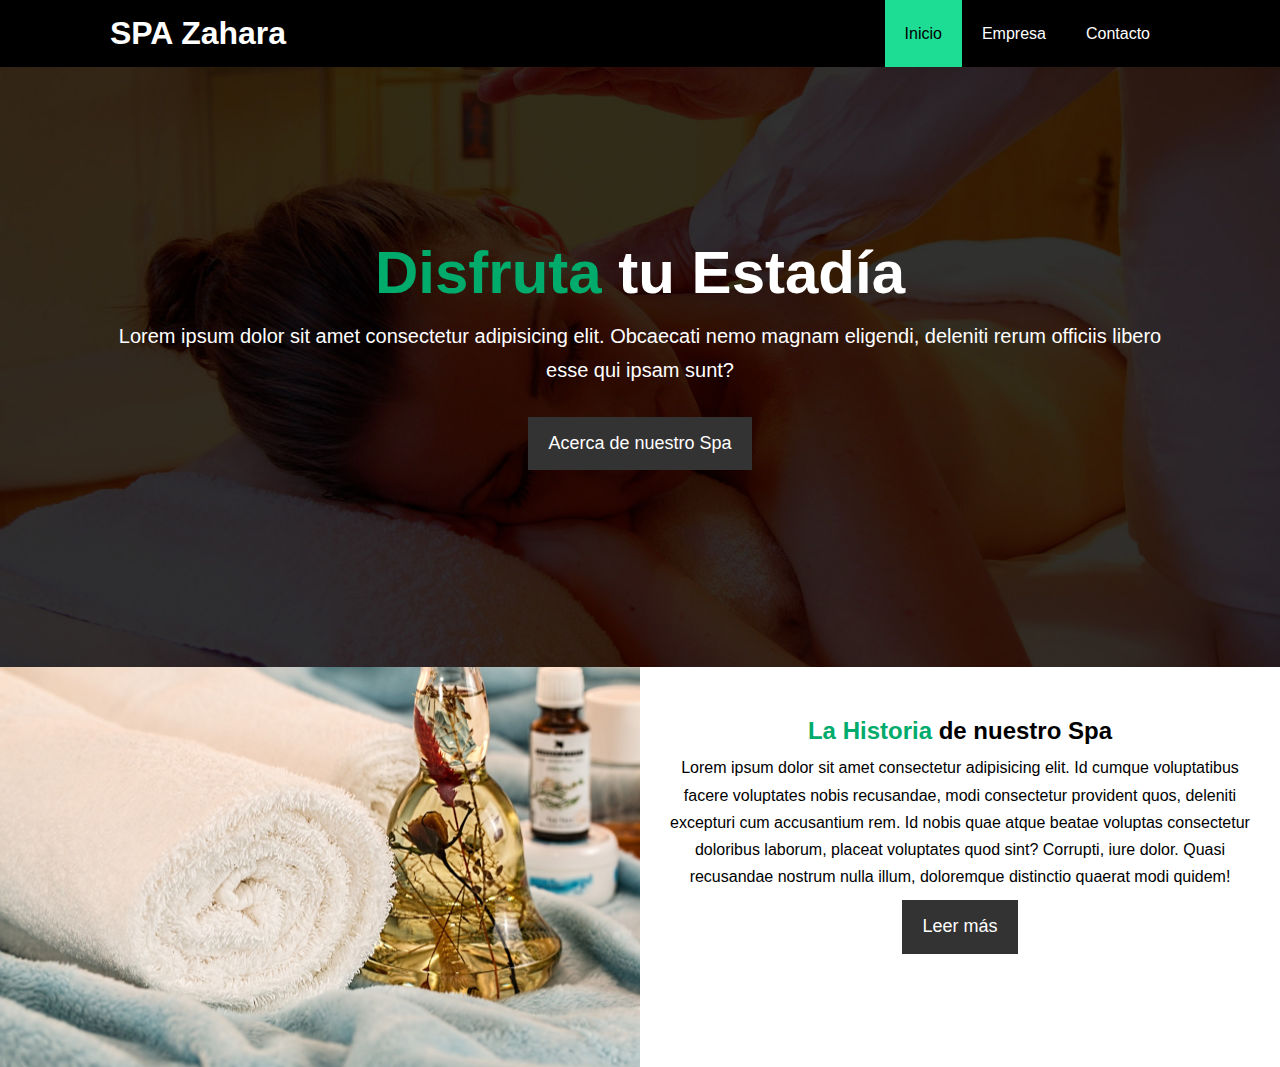
==== index.html @ b9134e2b "Pagina principal de pagina we SPA - HTML/CSS" ====
<!DOCTYPE html>
<html lang="es">
<head>
    <meta charset="UTF-8">
    <meta name="viewport" content="width=device-width, initial-scale=1.0">
    <meta http-equiv="X-UA-Compatible" content="ie=edge">
    <meta name="description" content="Bienvenidos al SPA Zahara donde de te cuidamos con amor.">
    <meta name="keywords" content="spa, belleza, cuidado de la piel, masajes">
    <link rel="stylesheet" href="css/estilos.css">
    <title>SPA Zahara</title>
</head>
<body>
    <header>
        <nav id="navbar">
            <div class="container">
                <h1 class="logo"><a href="index.html">SPA Zahara</a></h1>
                <ul>
                    <li><a class="current" href="index.html">Inicio</a></li>
                    <li><a href="empresa.html">Empresa</a></li>
                    <li><a href="contacto.html">Contacto</a></li>
                </ul>
            </div>
        </nav>

        <div id="showcase">
            <div class="container">
                <div class="showcase-content">
                    <h1><span class="text-primary">Disfruta</span> tu Estadía</h1>
                    <p class="lead">Lorem ipsum dolor sit amet consectetur adipisicing elit. Obcaecati nemo magnam eligendi, deleniti rerum officiis libero esse qui ipsam sunt?</p>
                    <a href="acerca.html" class="btn">Acerca de nuestro Spa</a>
                </div>
            </div>
        </div>
    </header>

    <!-- Home -->
    <section id="home-info">
        <div class="info-img"></div>
        <div class="info-content">
            <h2><span class="text-primary">La Historia</span> de nuestro Spa</h2>
            <p>Lorem ipsum dolor sit amet consectetur adipisicing elit. Id cumque voluptatibus facere voluptates nobis recusandae, modi consectetur provident quos, deleniti excepturi cum accusantium rem. Id nobis quae atque beatae voluptas consectetur doloribus laborum, placeat voluptates quod sint? Corrupti, iure dolor. Quasi recusandae nostrum nulla illum, doloremque distinctio quaerat modi quidem!</p>
            <a href="acerca.html" class="btn btn-primary">Leer más</a>
        </div>
    </section>
</body>
</html>
---- css/estilos.css ----
/* Reset */
*{
    margin: 0;
    padding: 0;
    box-sizing: border-box;
}

/* Estilos principales */
body{
    font-family: 'Segoe UI', Tahoma, Geneva, Verdana, sans-serif;
    line-height: 1.7em;
}

a{
    color: #333;
    text-decoration: none;
}

h1, h2, h3{
    padding-bottom: 10px 0;
}

p{
    margin: 10px 0;
}

/* Utilidades */
.container{
    margin: auto;
    max-width: 1100px;
    overflow: auto;
    padding: 0 20px;
}

.btn{
    display: inline-block;
    font-size: 18px;
    color: #fff;
    background: #333;
    padding: 13px 20px;
    border: none;
    cursor: pointer;
}

.btn:hover{
    background: #1ddd95;
    color: #333;
}

.lead{
    font-size: 20px;
}

.text-primary{
    color: #00ab6b;
}

/* Navegacion */
#navbar{
    background-color: #000;
    color: #fff;
    overflow: auto;
}

#navbar a{
    color: #fff;
}

#navbar h1{
    float: left;
    padding-top: 20px;
}

#navbar ul{
    list-style: none;
    float: right;
}

#navbar ul li{
    float: left;
}

#navbar ul li a{
    display: block;
    padding: 20px;
    text-align: center;
}

#navbar ul li a:hover, #navbar ul li a.current{
    background-color: #1ddd95;
    color: #000;
}

/* Showcase */
#showcase{
    background: url('../img/bg-1.jpg') no-repeat center center/cover;
    height: 600px;
}

#showcase .showcase-content{
    color: white;
    text-align: center;
    padding-top: 170px;
}

#showcase .showcase-content h1{
    font-size: 60px;
    line-height: 1.2em;
}

#showcase .showcase-content p{
    padding-bottom: 20px;
    line-height: 1.7em;
}

/* Home */
#home-info{
    height: 400px;
}

#home-info .info-img{
    float: left;
    width: 50%;
    background: url('../img/imagen1.jpg') no-repeat;
    background-position: center;
    background-size: cover;
    min-height: 100%;
}

#home-info .info-content{
    float: right;
    width: 50%;
    height: 100%;
    text-align: center;
    padding: 50px 30px;
    overflow: hidden;
}
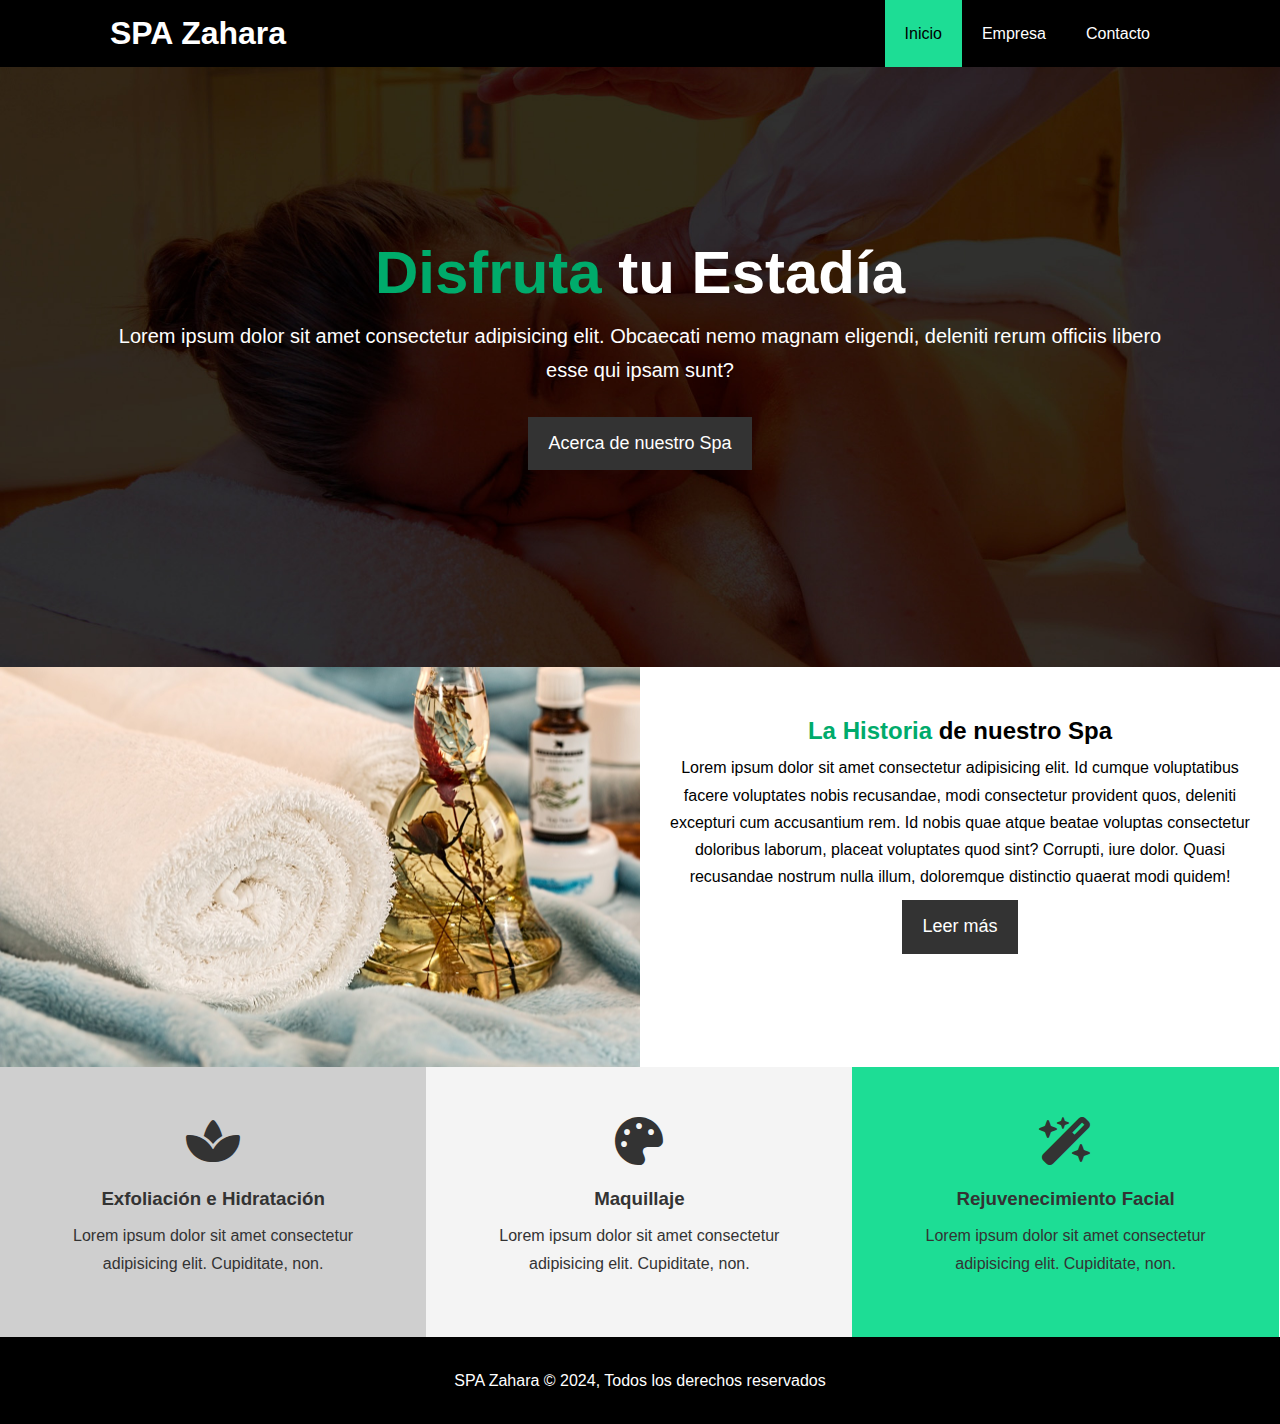
==== commit d18d8277: "Destacados y pie de pagina - Página SPA" ====
--- a/index.html
+++ b/index.html
@@ -6,6 +6,7 @@
     <meta http-equiv="X-UA-Compatible" content="ie=edge">
     <meta name="description" content="Bienvenidos al SPA Zahara donde de te cuidamos con amor.">
     <meta name="keywords" content="spa, belleza, cuidado de la piel, masajes">
+    <link rel="stylesheet" href="https://cdnjs.cloudflare.com/ajax/libs/font-awesome/6.5.2/css/all.min.css">
     <link rel="stylesheet" href="css/estilos.css">
     <title>SPA Zahara</title>
 </head>
@@ -42,5 +43,33 @@
             <a href="acerca.html" class="btn btn-primary">Leer más</a>
         </div>
     </section>
+
+    <!-- Features -->
+    <section id="features">
+        <div class="box bg-gray">
+            <i class="fas fa-spa fa-3x"></i>
+            <h3>Exfoliación e Hidratación</h3>
+            <p>Lorem ipsum dolor sit amet consectetur adipisicing elit. Cupiditate, non.</p>
+        </div>
+
+        <div class="box bg-light">
+            <i class="fa-solid fa-palette fa-3x"></i>
+            <h3>Maquillaje</h3>
+            <p>Lorem ipsum dolor sit amet consectetur adipisicing elit. Cupiditate, non.</p>
+        </div>
+
+        <div class="box bg-primary">
+            <i class="fa-solid fa-wand-magic-sparkles fa-3x"></i>
+            <h3>Rejuvenecimiento Facial</h3>
+            <p>Lorem ipsum dolor sit amet consectetur adipisicing elit. Cupiditate, non.</p>
+        </div>
+    </section>
+
+    <!-- Resetear flotados -->
+     <div class="clr"></div>
+
+    <footer id="main-footer">
+        <p>SPA Zahara &copy; 2024, Todos los derechos reservados</p>
+    </footer>
 </body>
 </html>--- a/css/estilos.css
+++ b/css/estilos.css
@@ -30,6 +30,10 @@
     max-width: 1100px;
     overflow: auto;
     padding: 0 20px;
+}
+
+.clr{
+    clear: both;
 }
 
 .btn{
@@ -134,4 +138,39 @@
     text-align: center;
     padding: 50px 30px;
     overflow: hidden;
+}
+
+/* Features */
+.box{
+    float: left;
+    width: 33.3%;
+    padding: 50px;
+    text-align: center;
+}
+
+.box i{
+    margin-bottom: 20px;
+}
+
+.bg-gray{
+    background: #cfcfcf;
+    color: #333;
+}
+
+.bg-light{
+    background: #f4f4f4;
+    color: #333;
+}
+
+.bg-primary{
+    background: #1ddd95;
+    color: #333;
+}
+
+/* Footer */
+#main-footer{
+    text-align: center;
+    background: #000;
+    color: #fff;
+    padding: 20px;
 }